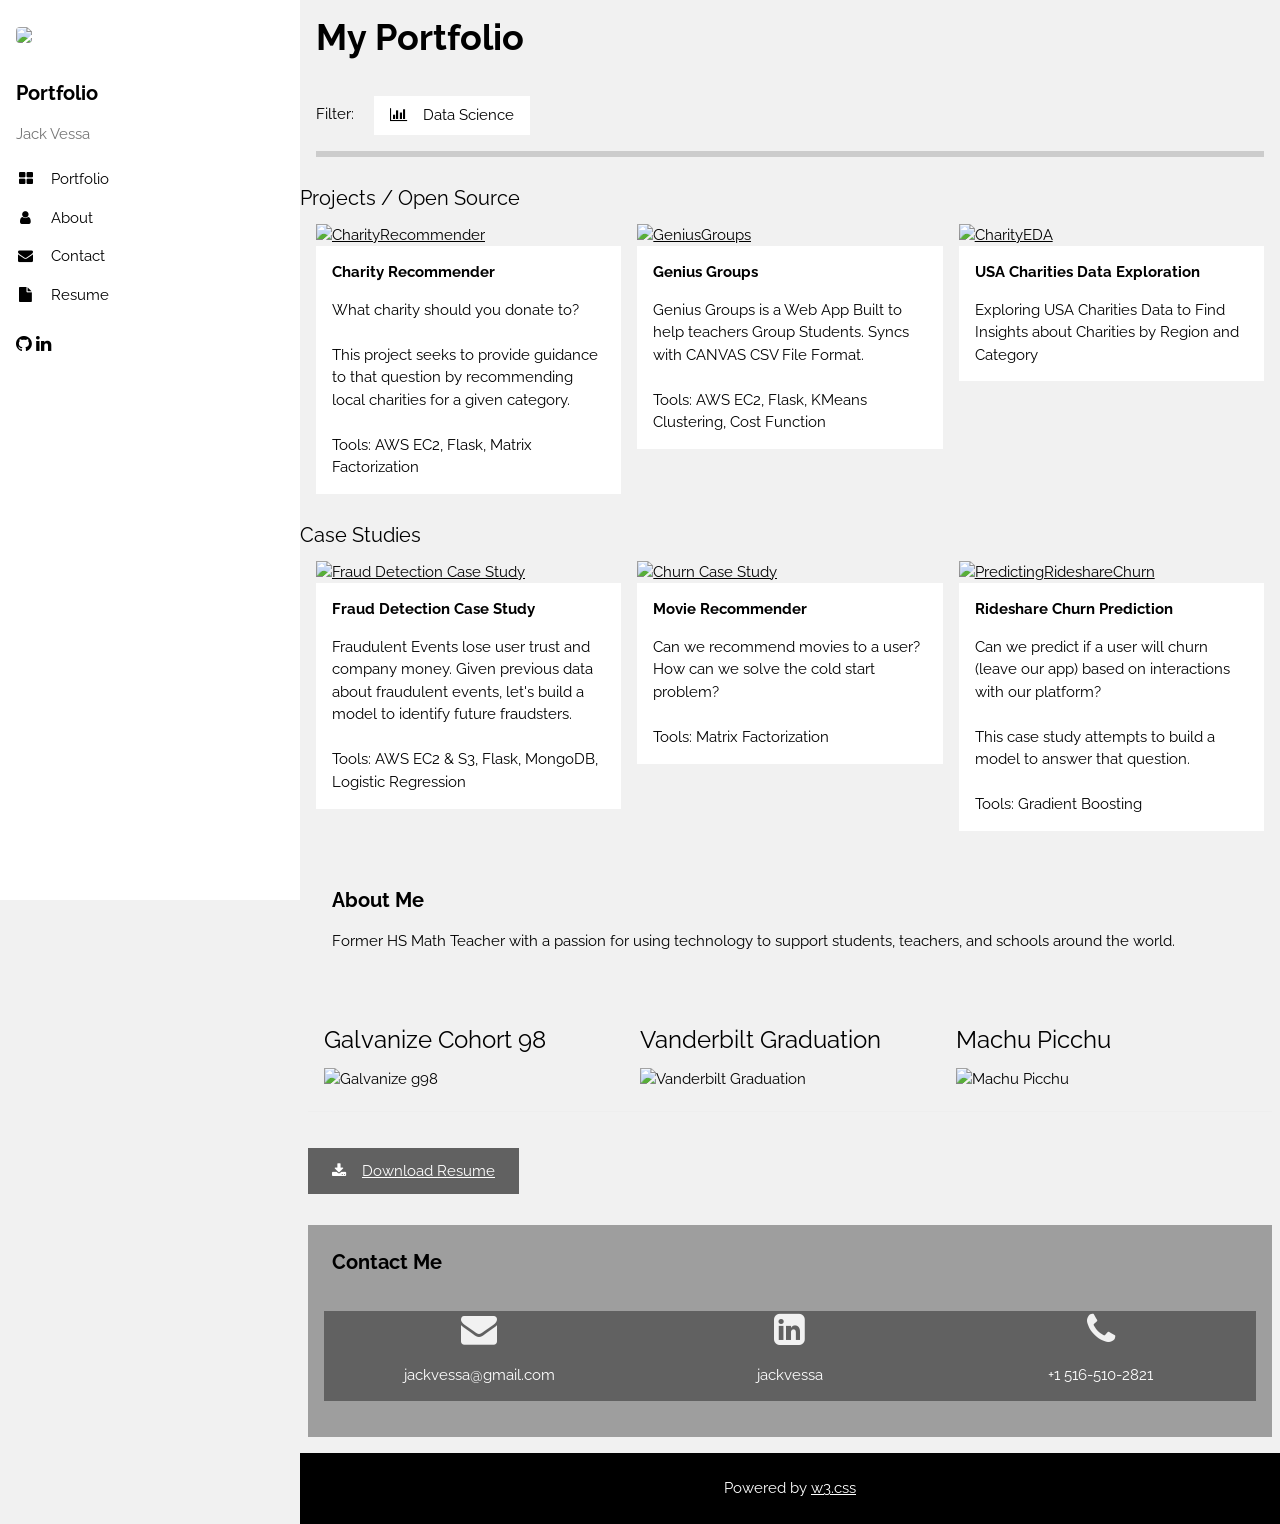
==== templates/index.html @ 3c57ff85 "Updating Files" ====
<!DOCTYPE html>
<html>
  <head>
<!-- Global site tag (gtag.js) - Google Analytics -->
<script async src="https://www.googletagmanager.com/gtag/js?id=UA-142789429-1"></script>
<script>
  window.dataLayer = window.dataLayer || [];
  function gtag(){dataLayer.push(arguments);}
  gtag('js', new Date());

  gtag('config', 'UA-142789429-1');
</script>
<title>Jack Vessa Portfolio</title>
<meta charset="UTF-8">
<meta name="viewport" content="width=device-width, initial-scale=1">
<link rel="stylesheet" href="https://www.w3schools.com/w3css/4/w3.css">
<link rel="stylesheet" href="https://fonts.googleapis.com/css?family=Raleway">
<link rel="stylesheet" href="https://cdnjs.cloudflare.com/ajax/libs/font-awesome/4.7.0/css/font-awesome.min.css">
<style>
body,h1,h2,h3,h4,h5,h6 {font-family: "Raleway", sans-serif}
</style>
</head>
<body class="w3-light-grey w3-content" style="max-width:1600px">

<!-- Sidebar/menu -->
<nav class="w3-sidebar w3-collapse w3-white w3-animate-left" style="z-index:3;width:300px;" id="mySidebar"><br>
  <div class="w3-container">
    <a href="#" onclick="w3_close()" class="w3-hide-large w3-right w3-jumbo w3-padding w3-hover-grey" title="close menu">
      <i class="fa fa-remove"></i>
    </a>
    <img src="https://github.com/jackvessa/JVessa_Portfolio_website/blob/master/images/Profile_pic_.png?raw=true" style="width:45%;" class="w3-round"><br><br>
    <h4><b>Portfolio</b></h4>
    <p class="w3-text-grey">Jack Vessa</p>
  </div>
  <div class="w3-bar-block">
    <a href="#portfolio" onclick="w3_close()" class="w3-bar-item w3-button w3-padding"><i class="fa fa-th-large fa-fw w3-margin-right"></i>Portfolio</a>
    <a href="#about" onclick="w3_close()" class="w3-bar-item w3-button w3-padding"><i class="fa fa-user fa-fw w3-margin-right"></i>About</a>
    <a href="#contact" onclick="w3_close()" class="w3-bar-item w3-button w3-padding"><i class="fa fa-envelope fa-fw w3-margin-right"></i>Contact</a>
    <a href="https://github.com/jackvessa/JVessa_Portfolio_website/blob/master/Jack%20Vessa%20Resume%20-%20Nov%202019.pdf" target="_blank" class="w3-bar-item w3-button w3-padding"><i class="fa fa-file fa-fw w3-margin-right"></i>Resume</a>
  </div>
  <div class="w3-panel w3-large">
    <a href="https://github.com/jackvessa" target="_blank"> <i class="fa fa-github w3-hover-opacity"></i></a>
    <a href="https://www.linkedin.com/in/jackvessa" target+"_blank"><i class="fa fa-linkedin w3-hover-opacity"></i></a>
    <!-- <a href="https://medium.com/" target="_blank"> <i class="fa fa-medium w3-hover-opacity"></i> </a> -->
  </div>
</nav>

<!-- Overlay effect when opening sidebar on small screens -->
<div class="w3-overlay w3-hide-large w3-animate-opacity" onclick="w3_close()" style="cursor:pointer" title="close side menu" id="myOverlay"></div>

<!-- !PAGE CONTENT! -->
<div class="w3-main" style="margin-left:300px">

  <!-- Header -->
  <header id="portfolio">
    <a href="#"><img src="/w3images/avatar_g2.jpg" style="width:65px;" class="w3-circle w3-right w3-margin w3-hide-large w3-hover-opacity"></a>
    <span class="w3-button w3-hide-large w3-xxlarge w3-hover-text-grey" onclick="w3_open()"><i class="fa fa-bars"></i></span>
    <div class="w3-container">
    <h1><b>My Portfolio</b></h1>
    <div class="w3-section w3-bottombar w3-padding-16">
      <span class="w3-margin-right">Filter:</span>
      <!-- <a href="/"> <button class="w3-button w3-black">HOME</button></a> -->
      <a href="/"> <button class="w3-button w3-white"><i class="fa fa-bar-chart w3-margin-right"></i>Data Science</button></a>
      <!-- <a href="https://medium.com/regarding-real-estate" target="_blank"> <button class="w3-button w3-white w3-hide-small"><i class="fa fa-photo w3-margin-right"></i>Real Estate</button></a>
      <a href="/writing"> <button class="w3-button w3-white w3-hide-small"><i class="fa fa-users w3-margin-right"></i>Writing</button></a> -->
    </div>
    </div>
  </header>

  <h4>Projects / Open Source</h4>

  <div class="w3-row-padding">
  <div class="w3-third w3-container w3-margin-bottom">
  <a href="https://github.com/jackvessa/Charity_Recommender" target="_blank">
    <img src="https://github.com/jackvessa/Charity_Recommender/blob/master/IMG/charity_cover.png?raw=true"
    alt="CharityRecommender" style="width:100%" class="w3-hover-opacity"></a>
    <div class="w3-container w3-white">
      <p><b>Charity Recommender</b></p>
      <p>What charity should you donate to?<br/><br/> This project seeks to provide guidance to that question by recommending local charities for a given category.<br/><br/>Tools: AWS EC2, Flask, Matrix Factorization</p>
      </div>
  </div>


    <div class="w3-third w3-container w3-margin-bottom">
    <a href="https://github.com/jackvessa/Genius_Groups" target="_blank">
      <img src="https://github.com/jackvessa/Genius_Groups/blob/master/images/Genius_Groups_Logo.png?raw=true"
      alt="GeniusGroups" style="width:100%" class="w3-hover-opacity"></a>
      <div class="w3-container w3-white">
        <p><b>Genius Groups</b></p>
        <p>Genius Groups is a Web App Built to help teachers Group Students. Syncs with CANVAS CSV File Format.<br/><br/>Tools: AWS EC2, Flask, KMeans Clustering, Cost Function</p>
        </div>
    </div>

    <div class="w3-third w3-container">
    <a href="https://github.com/jackvessa/USA_Charity_Data_Exploration" target="_blank">
      <img src="https://github.com/jackvessa/USA_Charity_Data_Exploration/blob/master/IMG/State_Categories.png?raw=true"
      alt="CharityEDA" style="width:100%" class="w3-hover-opacity"></a>
      <div class="w3-container w3-white">
        <p><b>USA Charities Data Exploration</b></p>
        <p>Exploring USA Charities Data to Find Insights about Charities by Region and Category</p>
        </div>
    </div>
  </div>



  <!-- Third Photo Grid-->
  <h4>Case Studies</h4>
  <div class="w3-row-padding">
    <div class="w3-third w3-container w3-margin-bottom">
    <a href="https://github.com/jackvessa/Fraud_Case_Study" target="_blank">
      <img src="https://github.com/jackvessa/Fraud_Case_Study/blob/master/IMG/Fraud_Cover.png?raw=true"
      alt="Fraud Detection Case Study" style="width:100%" class="w3-hover-opacity"></a>
      <div class="w3-container w3-white">
        <p><b>Fraud Detection Case Study</b></p>
        <p>Fraudulent Events lose user trust and company money. Given previous data about fraudulent events, let's build a model to identify future fraudsters.<br/><br/>Tools: AWS EC2 & S3, Flask, MongoDB, Logistic Regression</p>
        </div>
  </div>

    <div class="w3-third w3-container w3-margin-bottom">
    <a href="https://github.com/jackvessa/Movie_Recommender" target="_blank">
      <img src="https://github.com/jackvessa/Movie_Recommender/blob/master/IMG/Cover_Photo.png?raw=true"
      alt="Churn Case Study" style="width:100%" class="w3-hover-opacity"></a>
      <div class="w3-container w3-white">
        <p><b>Movie Recommender</b></p>
        <p>Can we recommend movies to a user?<br/>How can we solve the cold start problem?<br/><br/>Tools: Matrix Factorization</p>
        </div>
    </div>

    <div class="w3-third w3-container w3-margin-bottom">
    <a href="https://github.com/jackvessa/Rideshare_Churn_Prediction" target="_blank">
      <img src="https://github.com/jackvessa/Rideshare_Churn_Prediction/blob/master/IMG/Rideshare_Churn_Cover.png?raw=true"
      alt="PredictingRideshareChurn" style="width:100%" class="w3-hover-opacity"></a>
      <div class="w3-container w3-white">
        <p><b>Rideshare Churn Prediction</b></p>
        <p>Can we predict if a user will churn (leave our app) based on interactions with our platform?<br/><br/>This case study attempts to build a model to answer that question.<br/><br/>Tools: Gradient Boosting</p>
        </div>
    </div>
  </div>

  <!-- Images of Me -->
  <div class="w3-row-padding w3-padding-16" id="about">
      <div class="w3-container w3-padding-large" style="margin-bottom:32px">
          <h4><b>About Me</b></h4>
          <p>Former HS Math Teacher with a passion for using technology to support students, teachers, and schools around the world.</p>
        </div>
      <div class="w3-row-padding">
        <div class="w3-third">
          <h3>Galvanize Cohort 98</h3>
          <img src="https://github.com/jackvessa/JVessa_Portfolio_website/blob/master/images/Galvanize_g98.jpg?raw=true"
          alt="Galvanize g98" width=100%>
        </div>

        <div class="w3-third">
          <h3>Vanderbilt Graduation</h3>
          <img src="https://github.com/jackvessa/JVessa_Portfolio_website/blob/master/images/College_Graduation.png?raw=true"
          alt="Vanderbilt Graduation" width=100%>
        </div>

        <div class="w3-third">
            <h3>Machu Picchu</h3>
              <img src="https://github.com/jackvessa/JVessa_Portfolio_website/blob/master/images/Macchu%20Picchu.jpg?raw=true"
              alt="Machu Picchu" width=100%>
        </div>
    </div>

    <hr>

      <button class="w3-button w3-dark-grey w3-padding-large w3-margin-top w3-margin-bottom">
      <a href="https://github.com/jackvessa/JVessa_Portfolio_website/raw/master/Jack%20Vessa%20Resume%20-%20Nov%202019.pdf" target="_blank">
        <i class="fa fa-download w3-margin-right"></i>Download Resume</a>
      </button>
    </p>
    
  <!-- Contact Section -->
  <div class="w3-container w3-padding-large w3-grey">
    <h4 id="contact"><b>Contact Me</b></h4>
    <div class="w3-row-padding w3-center w3-padding-24" style="margin:0 -16px">
      <div class="w3-third w3-dark-grey">
        <a href="mailto:jackvessa@gmail.com?Subject=Portfolio%20"<p><i class="fa fa-envelope w3-xxlarge w3-text-light-grey"></i></a></p>
        <p>jackvessa@gmail.com</p>
      </div>
      <div class="w3-third w3-dark-grey">
        <a href="https://www.linkedin.com/in/jackvessa" target="_blank" <p><i class="fa fa-linkedin-square w3-xxlarge w3-text-light-grey"></i></p></a>
        <p>jackvessa</p>
      </div>
      <div class="w3-third w3-dark-grey">
        <a href="tel:5165102821" <p><i class="fa fa-phone w3-xxlarge w3-text-light-grey"></i></p></a>
        <p>+1 516-510-2821</p>
      </div>
    </div>
  </div>

  <!-- Footer -->
  <!-- <footer class="w3-container w3-padding-32 w3-dark-grey">
  <div class="w3-row-padding">
    <div class="w3-third">
      <h3>Thank You</h3>
      <p>Thanks for stopping by! If you like the layout, you can check out the <a href="https://github.com/gumdropsteve/portfolio_website" target="_blank">repo here</a>.<br/><br/>Big thanks to w3; base layout and most modifications came from studying their website.</p>
      <p>Powered by <a href="https://www.w3schools.com/w3css/default.asp" target="_blank">w3.css</a></p>
    </div> -->

    <!-- <div class="w3-third">
      <h3>Top Active Repos</h3>
      <ul class="w3-ul w3-hoverable">
        <li class="w3-padding-16">
          <a href="https://github.com/rapidsai/notebooks-contrib" target="_blank">
          <img src="https://cdn-images-1.medium.com/max/92/1*0jBgSuZf2y8g7JOvWQjsVg@2x.png"
          class="w3-left w3-margin-right" style="width:75px" height=50px>
          <span class="w3-large">Notebooks Extended</span><br></a>
          <span>RAPIDS AI community</span>
        </li>
        <li class="w3-padding-16">
          <a href="https://github.com/gumdropsteve/instagram" target="_blank">
            <img src="https://lh6.googleusercontent.com/lTc-tAT3dibghwd6M8QQjKcQMGUyS87KmonrFrzu31YoxtYpSKptOoZg2JFUszBuvSxDctoEBa-fafF-EZjdlFrCzG8be7ByCG7gUFUQzX2QKCYpHZwZgJ1m8QHYYtMXpGo0cepD"
            class="w3-left w3-margin-right" style="width:75px" height=50px>
            <span class="w3-large">Instagram Bot</span><br></a>
            <span>Influencer automation & analytics</span>
        </li>
      </ul>
    </div> -->

    <!-- <div class="w3-third">
      <h3>Latest Gaming Stories</h3>
      <ul class="w3-ul w3-hoverable">
        <li class="w3-padding-16">
          <a href="https://medium.com/future-vision/operation-apocalypse-z-ba27d825c9cf" target="_blank">
          <img src="https://miro.medium.com/max/700/0*-BFXS7jpfBPkGByy.png"
          class="w3-left w3-margin-right" style="width:75px" height=50px>
          <span class="w3-large">Operation Apocalypse Z</span><br></a>
          <span>Call of Duty®: Black Ops 4</span>
        </li>
        <li class="w3-padding-16">
          <a href="https://medium.com/future-vision/days-of-summer-event-call-of-duty-black-ops-4-325d4728d152" target="_blank">
            <img src="https://cdn-images-1.medium.com/max/800/0*MNUA0EmJJEk_IPmh.png"
            class="w3-left w3-margin-right" style="width:75px" height=50px>
            <span class="w3-large">Days of Summer event</span><br></a>
            <span>No, it’s not a music festival.</span>
        </li>
      </ul>
    </div> -->

  </div>
  </footer>

  <div class="w3-black w3-center w3-padding-24">Powered by <a href="https://www.w3schools.com/w3css/default.asp" title="W3.CSS" target="_blank" class="w3-hover-opacity">w3.css</a></div>

<!-- End page content -->
</div>

<script>
// Script to open and close sidebar
function w3_open() {
    document.getElementById("mySidebar").style.display = "block";
    document.getElementById("myOverlay").style.display = "block";
}

function w3_close() {
    document.getElementById("mySidebar").style.display = "none";
    document.getElementById("myOverlay").style.display = "none";
}
</script>

</body>
</html>
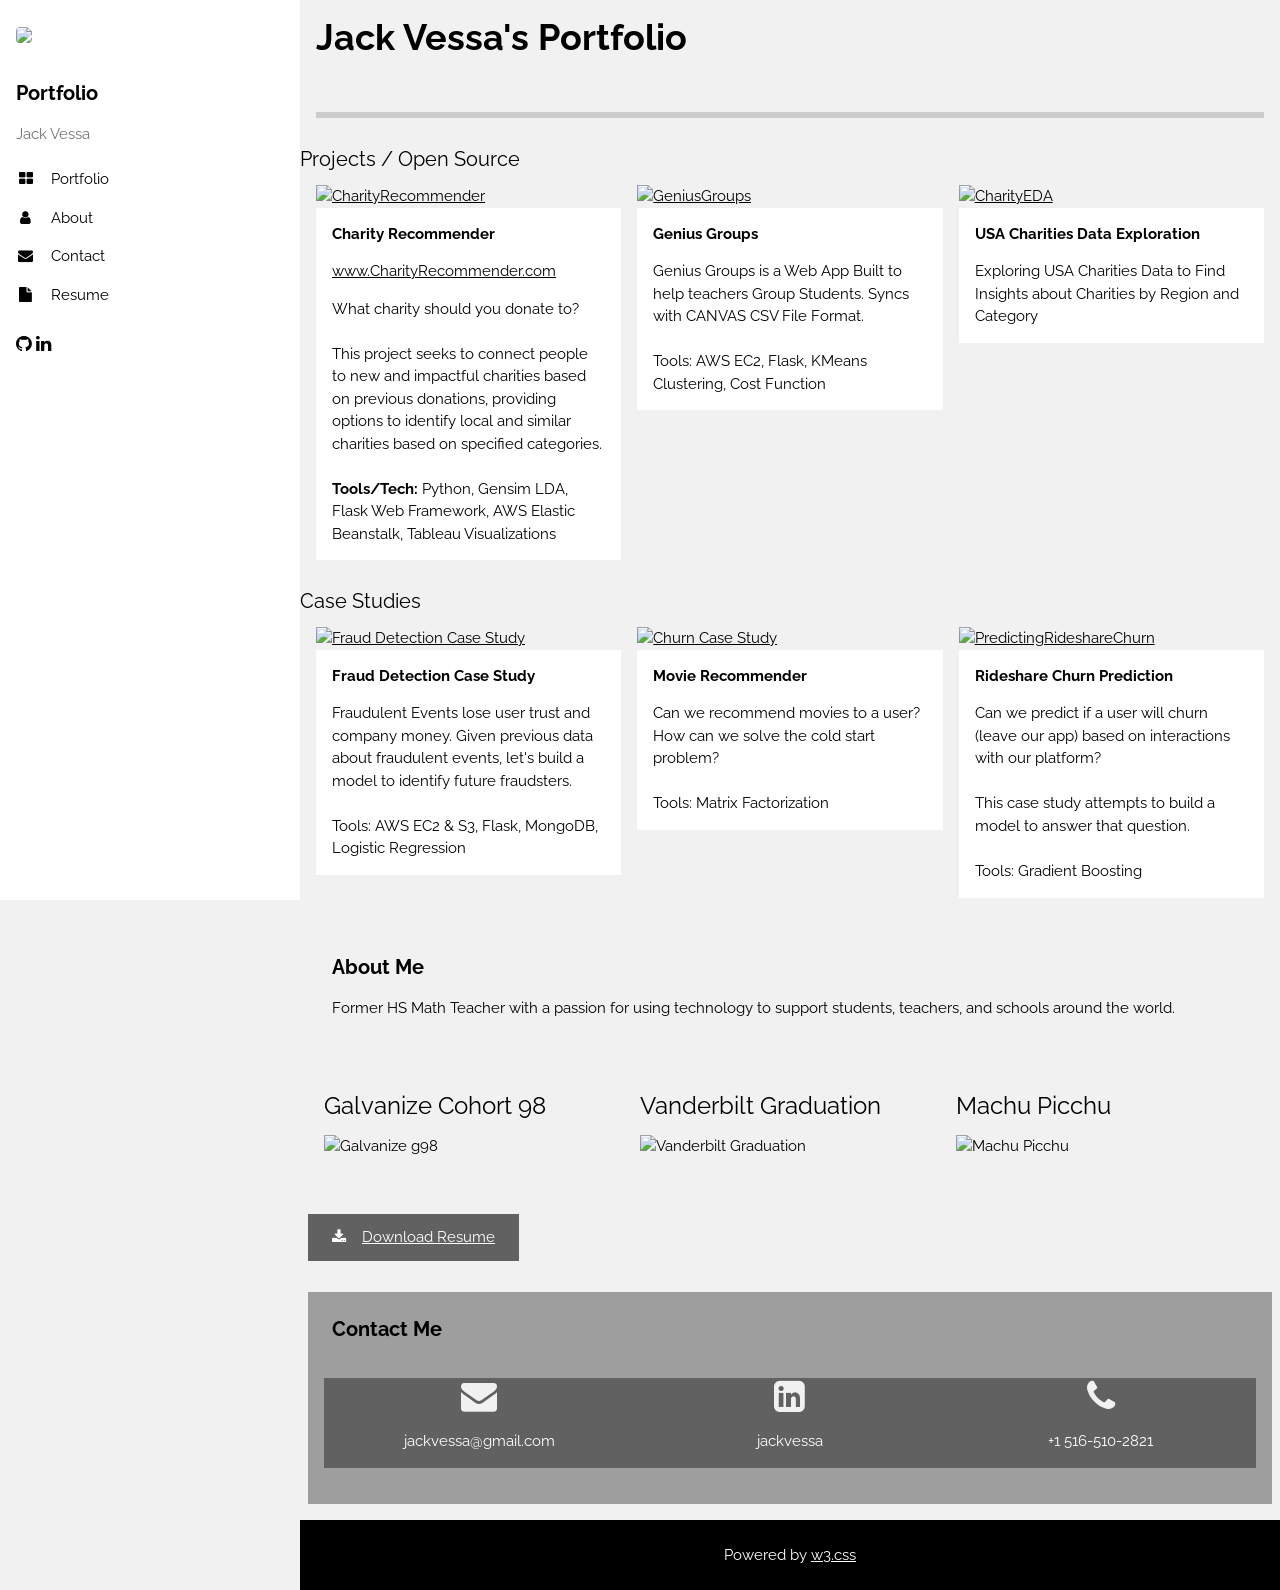
==== commit 1587adf4: "updating website" ====
--- a/templates/index.html
+++ b/templates/index.html
@@ -10,7 +10,7 @@
 
   gtag('config', 'UA-142789429-1');
 </script>
-<title>Jack Vessa Portfolio</title>
+<title>Jack Vessa's Portfolio</title>
 <meta charset="UTF-8">
 <meta name="viewport" content="width=device-width, initial-scale=1">
 <link rel="stylesheet" href="https://www.w3schools.com/w3css/4/w3.css">
@@ -28,7 +28,7 @@
     <a href="#" onclick="w3_close()" class="w3-hide-large w3-right w3-jumbo w3-padding w3-hover-grey" title="close menu">
       <i class="fa fa-remove"></i>
     </a>
-    <img src="https://github.com/jackvessa/JVessa_Portfolio_website/blob/master/images/Profile_pic_.png?raw=true" style="width:45%;" class="w3-round"><br><br>
+    <img src="https://github.com/jackvessa/JVessa_Portfolio_website/blob/master/images/Profile_pic_.png?raw=true" style="width:60%;" class="w3-round"><br><br>
     <h4><b>Portfolio</b></h4>
     <p class="w3-text-grey">Jack Vessa</p>
   </div>
@@ -36,7 +36,7 @@
     <a href="#portfolio" onclick="w3_close()" class="w3-bar-item w3-button w3-padding"><i class="fa fa-th-large fa-fw w3-margin-right"></i>Portfolio</a>
     <a href="#about" onclick="w3_close()" class="w3-bar-item w3-button w3-padding"><i class="fa fa-user fa-fw w3-margin-right"></i>About</a>
     <a href="#contact" onclick="w3_close()" class="w3-bar-item w3-button w3-padding"><i class="fa fa-envelope fa-fw w3-margin-right"></i>Contact</a>
-    <a href="https://github.com/jackvessa/JVessa_Portfolio_website/blob/master/Jack%20Vessa%20Resume%20-%20Nov%202019.pdf" target="_blank" class="w3-bar-item w3-button w3-padding"><i class="fa fa-file fa-fw w3-margin-right"></i>Resume</a>
+    <a href="https://github.com/jackvessa/JVessa_Portfolio_website/blob/master/Jack_Vessa_Resume_January_2020.pdf" target="_blank" class="w3-bar-item w3-button w3-padding"><i class="fa fa-file fa-fw w3-margin-right"></i>Resume</a>
   </div>
   <div class="w3-panel w3-large">
     <a href="https://github.com/jackvessa" target="_blank"> <i class="fa fa-github w3-hover-opacity"></i></a>
@@ -56,11 +56,11 @@
     <a href="#"><img src="/w3images/avatar_g2.jpg" style="width:65px;" class="w3-circle w3-right w3-margin w3-hide-large w3-hover-opacity"></a>
     <span class="w3-button w3-hide-large w3-xxlarge w3-hover-text-grey" onclick="w3_open()"><i class="fa fa-bars"></i></span>
     <div class="w3-container">
-    <h1><b>My Portfolio</b></h1>
+    <h1><b>Jack Vessa's Portfolio</b></h1>
     <div class="w3-section w3-bottombar w3-padding-16">
-      <span class="w3-margin-right">Filter:</span>
+      <!-- <span class="w3-margin-right">Filter:</span> -->
       <!-- <a href="/"> <button class="w3-button w3-black">HOME</button></a> -->
-      <a href="/"> <button class="w3-button w3-white"><i class="fa fa-bar-chart w3-margin-right"></i>Data Science</button></a>
+      <!-- <a href="/"> <button class="w3-button w3-white"><i class="fa fa-bar-chart w3-margin-right"></i>Data Science</button></a> -->
       <!-- <a href="https://medium.com/regarding-real-estate" target="_blank"> <button class="w3-button w3-white w3-hide-small"><i class="fa fa-photo w3-margin-right"></i>Real Estate</button></a>
       <a href="/writing"> <button class="w3-button w3-white w3-hide-small"><i class="fa fa-users w3-margin-right"></i>Writing</button></a> -->
     </div>
@@ -72,11 +72,12 @@
   <div class="w3-row-padding">
   <div class="w3-third w3-container w3-margin-bottom">
   <a href="https://github.com/jackvessa/Charity_Recommender" target="_blank">
-    <img src="https://github.com/jackvessa/Charity_Recommender/blob/master/IMG/charity_cover.png?raw=true"
+    <img src="https://github.com/jackvessa/Charity_Recommender/blob/master/IMG/CR_Homepage.png?raw=true"
     alt="CharityRecommender" style="width:100%" class="w3-hover-opacity"></a>
     <div class="w3-container w3-white">
       <p><b>Charity Recommender</b></p>
-      <p>What charity should you donate to?<br/><br/> This project seeks to provide guidance to that question by recommending local charities for a given category.<br/><br/>Tools: AWS EC2, Flask, Matrix Factorization</p>
+      <a href="http://www.charityrecommender.com/" target="_blank"> www.CharityRecommender.com </a>
+      <p>What charity should you donate to?<br/><br/> This project seeks to connect people to new and impactful charities based on previous donations, providing options to identify local and similar charities based on specified categories.<br/><br/><b>Tools/Tech:</b> Python, Gensim LDA, Flask Web Framework, AWS Elastic Beanstalk, Tableau Visualizations</p>
       </div>
   </div>
 
@@ -167,11 +168,11 @@
     <hr>
 
       <button class="w3-button w3-dark-grey w3-padding-large w3-margin-top w3-margin-bottom">
-      <a href="https://github.com/jackvessa/JVessa_Portfolio_website/raw/master/Jack%20Vessa%20Resume%20-%20Nov%202019.pdf" target="_blank">
+      <a href="https://github.com/jackvessa/JVessa_Portfolio_website/blob/master/Jack%20Vessa%20Resume%20-%20Dec%202019.pdf" target="_blank">
         <i class="fa fa-download w3-margin-right"></i>Download Resume</a>
       </button>
     </p>
-    
+
   <!-- Contact Section -->
   <div class="w3-container w3-padding-large w3-grey">
     <h4 id="contact"><b>Contact Me</b></h4>
